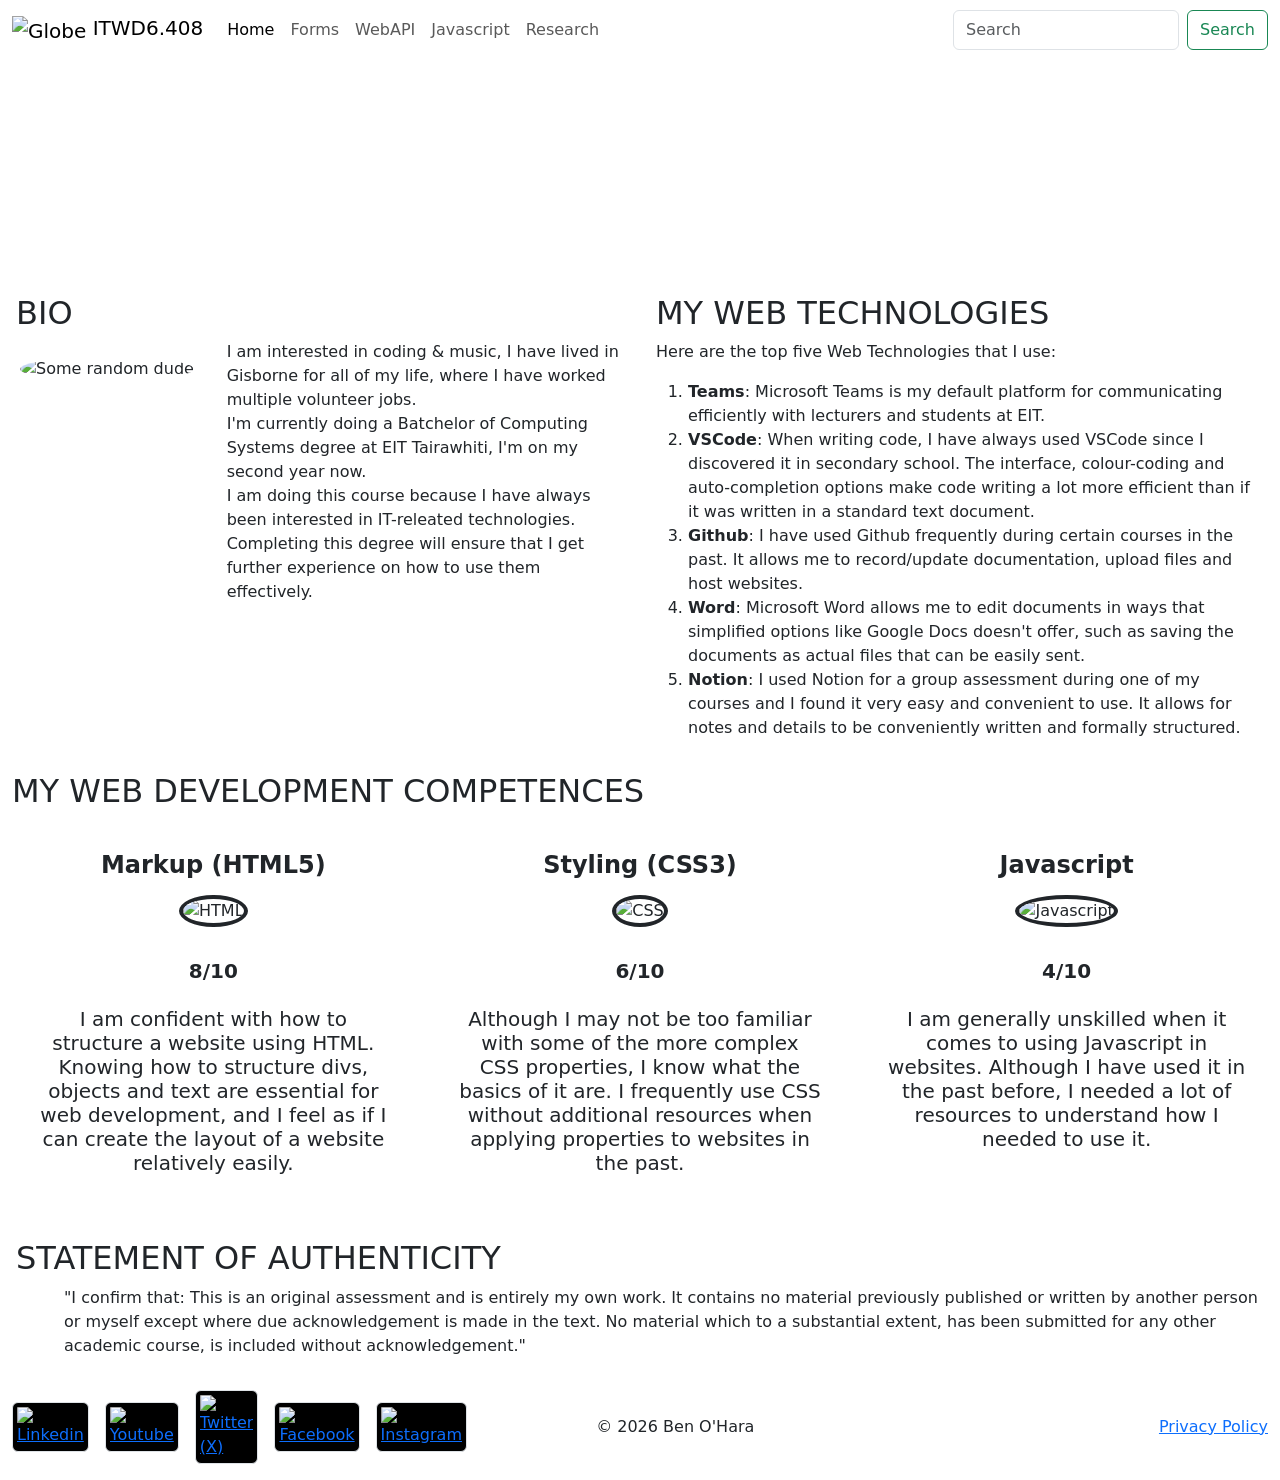
==== index.html @ 62f68aa6 "Add files via upload" ====
<!doctype html>
<html lang="en">

<head>
  <meta charset="utf-8">
  <meta name="viewport" content="width=device-width, initial-scale=1">
  <title>Home</title>
  <link rel="preconnect" href="https://fonts.googleapis.com">
  <link rel="preconnect" href="https://fonts.gstatic.com" crossorigin>
  <link href="https://fonts.googleapis.com/css2?family=Architects+Daughter&display=swap" rel="stylesheet">
  <link rel="stylesheet" href="css/custom.css">
  <link href="https://cdn.jsdelivr.net/npm/bootstrap@5.3.8/dist/css/bootstrap.min.css" rel="stylesheet"
    integrity="sha384-sRIl4kxILFvY47J16cr9ZwB07vP4J8+LH7qKQnuqkuIAvNWLzeN8tE5YBujZqJLB" crossorigin="anonymous">
</head>

<body class="d-flex flex-column min-vh-100 page-home">
  <script src="https://cdn.jsdelivr.net/npm/bootstrap@5.3.8/dist/js/bootstrap.bundle.min.js"
    integrity="sha384-FKyoEForCGlyvwx9Hj09JcYn3nv7wiPVlz7YYwJrWVcXK/BmnVDxM+D2scQbITxI"
    crossorigin="anonymous"></script>

  <header>
    <nav class="navbar navbar-expand-lg bg-gradient">
      <div class="container-fluid">
        <a class="navbar-brand" href="index.html">
          <img src="images/global.png" height="30 rem" alt="Globe" class="d-inline-block align-text-top">
          ITWD6.408
        </a>
        <button class="navbar-toggler" type="button" data-bs-toggle="collapse" data-bs-target="#navbarSupportedContent"
          aria-controls="navbarSupportedContent" aria-expanded="false" aria-label="Toggle navigation">
          <span class="navbar-toggler-icon"></span>
        </button>
        <div class="collapse navbar-collapse" id="navbarSupportedContent">
          <ul class="navbar-nav w-100 mb-2 mb-lg-0">
            <li class="nav-item">
              <a class="nav-link active" aria-current="page" href="index.html">Home</a>
            </li>
            <li class="nav-item">
              <a class="nav-link" href="form.html">Forms</a>
            </li>
            <li class="nav-item">
              <a class="nav-link" href="webapi.html">WebAPI</a>
            </li>
            <li class="nav-item">
              <a class="nav-link" href="js-demo.html">Javascript</a>
            </li>
            <li class="nav-item">
              <a class="nav-link" href="research.html">Research</a>
            </li>
            <form class="d-flex ms-auto" role="search">
              <input class="form-control me-2" type="search" placeholder="Search" aria-label="Search" />
              <button class="btn btn-outline-success" type="submit">Search</button>
            </form>
          </ul>
        </div>
      </div>
    </nav>
  </header>

  <main>
    <section id="hero-section" class="container-fluid d-flex justify-content-center align-items-center">
      <div id="hero-card"
        class="container-fluid text-white border border-white text-center col-sm-12 col-md-6 col-lg-6 p-3">
        <p class="card-text fs-4">Advanced Internet and Web Learning Portfolio</p>
        <p class="card-title display-3"><strong>I am Ben O'Hara</strong></p>
        <p>Batchelor of Computing Systems student at EIT</p>
      </div>
    </section>

    <section id="about-wrapper" class="container-fluid p-0">
      <div id="about" class="row g-0 w-100 m-0 align-items-stretch">
        <div id="bio" class="col-12 col-md-6 m-0 p-3">
          <h2 id="bio-header" class="text-uppercase pt-3">Bio</h2>
          <div id="bio-contents" class="row">
            <div id="bio-img-div" class="col-12 col-md-4 p-3">
              <div class="row justify-content-center justify-content-md-start">
                <div class="col-4 col-md-12">
                  <img id="bio-img" src="./images/dude.jpg" alt="Some random dude" class="img-fluid rounded-circle">
                </div>
              </div>
            </div>
            <div id="bio-text-div" class="col-12 col-md-8">
              <p id="bio-text">I am interested in coding & music, I have lived in Gisborne for all of my life, where I
                have worked multiple
                volunteer jobs.<br>I'm currently doing a Batchelor of Computing Systems
                degree at EIT Tairawhiti, I'm on my second year now.<br>I am doing this course because I have always
                been interested in IT-releated technologies. Completing this degree will ensure that I get further
                experience on how to use them effectively.
              </p>
            </div>
          </div>
        </div>

        <div id="tech" class="col-12 col-md-6 m-0 p-3 bg-gradient">
          <h2 class="text-uppercase pt-3">My Web Technologies</h2>
          <p>Here are the top five Web Technologies that I use:</p>
          <ol class="mb-0">
            <li><strong>Teams</strong>: Microsoft Teams is my default platform for communicating efficiently with
              lecturers and students at EIT.</li>
            <li><strong>VSCode</strong>: When writing code, I have always used VSCode since I discovered it in secondary
              school. The interface, colour-coding and auto-completion options make code writing a lot more efficient
              than if it was written in a standard text document.</li>
            <li><strong>Github</strong>: I have used Github frequently during certain courses in the past. It allows me
              to record/update documentation, upload files and host websites.</li>
            <li><strong>Word</strong>: Microsoft Word allows me to edit documents in ways that simplified options like
              Google Docs doesn't offer, such as saving the documents as actual files that can be easily sent.</li>
            <li><strong>Notion</strong>: I used Notion for a group assessment during one of my courses and I found it
              very easy and convenient to use. It allows for notes and details to be conveniently written and formally
              structured.</li>
          </ol>
        </div>
      </div>
    </section>

    <section id="web_dev" class="container-fluid">
      <h2 class="text-uppercase pt-3">My Web Development Competences</h2>
      <div id="web_dev-cards" class="row align-items-center text-center align-items-stretch">
        <div id="html-card" class="dev-cards col-sm-12 col-md-4 col-lg-4 p-3">
          <div class="flip-box">
            <div class="flip-box-inner h-100">
              <div class="flip-box-front h-100 d-flex flex-column justify-content-center align-items-center p-3">
                <div class="container-fluid">
                  <div class="row align-items-center">
                    <div id="html-heading-div" class="col-8 col-md-12 col-lg-12">
                      <h1 id="html-heading" class="flip-box-headings-1 architects-daughter-regular mb-3 fs-4 fs-md-3">
                        <strong>Markup (HTML5)</strong>
                      </h1>
                    </div>
                    <div id="html-image-div" class="col-4 col-md-12 col-lg-12">
                      <img src="images/html5.png" alt="HTML"
                        class="dev_images img-fluid rounded-circle border border-dark border-4">
                    </div>
                  </div>
                </div>
              </div>
              <div class="flip-box-back h-100 d-flex text-center justify-content-center align-items-center p-3">
                <h2 class="h5 mb-0"><strong>8/10</strong><br><br>I am confident with how to structure a website using
                  HTML. Knowing how to structure divs, objects and text are essential for web development, and I feel as
                  if I can create the layout of a website relatively easily.</h2>
              </div>
            </div>
          </div>
        </div>
        <div id="css-card" class="dev-cards col-sm-12 col-md-4 col-lg-4 p-3">
          <div class="flip-box">
            <div class="flip-box-inner">
              <div class="flip-box-front h-100 d-flex flex-column justify-content-center align-items-center p-3">
                <div class="container-fluid">
                  <div class="row align-items-center">
                    <div id="css-heading-div" class="col-8 col-md-12 col-lg-12">
                      <h1 id="css-heading" class="flip-box-headings-1 architects-daughter-regular mb-3 fs-4 fs-md-3">
                        <strong>Styling
                          (CSS3)</strong>
                      </h1>
                    </div>
                    <div id="css-image-div" class="col-4 col-md-12 col-lg-12">
                      <img src="images/css3.png" alt="CSS"
                        class="dev_images img-fluid rounded-circle border border-dark border-4">
                    </div>
                  </div>
                </div>
              </div>
              <div class="flip-box-back h-100 d-flex text-center justify-content-center align-items-center p-3">
                <h2 class="h5 mb-0"><strong>6/10</strong><br><br>Although I may not be too familiar with some of the
                  more complex CSS
                  properties, I know what the basics of it are. I frequently use CSS without additional resources when
                  applying properties to websites in the past.</h2>
              </div>
            </div>
          </div>
        </div>
        <div id="js-card" class="dev-cards col-sm-12 col-md-4 col-lg-4 p-3">
          <div class="flip-box">
            <div class="flip-box-inner">
              <div class="flip-box-front h-100 d-flex flex-column justify-content-center align-items-center p-3">
                <div class="container-fluid">
                  <div class="row align-items-center">
                    <div id="js-heading-div" class="col-8 col-md-12 col-lg-12">
                      <h1 id="js-heading" class="flip-box-headings-1 architects-daughter-regular mb-3 fs-4 fs-md-3">
                        <strong>Javascript</strong>
                      </h1>
                    </div>
                    <div id="js-image-div" class="col-4 col-md-12 col-lg-12">
                      <img src="images/javascript.png" alt="Javascript"
                        class="dev_images img-fluid rounded-circle border border-dark border-4">
                    </div>
                  </div>
                </div>
              </div>
              <div class="flip-box-back h-100 d-flex text-center justify-content-center align-items-center p-3">
                <h2 class="h5 mb-0"><strong>4/10</strong><br><br>I am generally unskilled when it comes to using
                  Javascript in websites.
                  Although I have used it in the past before, I needed a lot of resources to understand how I needed to
                  use it.</h2>
              </div>
            </div>
          </div>
        </div>
      </div>
    </section>

    <section id="statement" class="p-3">
      <h2 id="statement-header" class="text-uppercase pt-3">Statement of Authenticity</h2>
      <p id="statement-text" class="mb-0 ps-5">"I confirm that:
        This is an original assessment and is entirely my own work.
        It contains no material previously published or written by another person or myself except where due
        acknowledgement is made in the text.
        No material which to a substantial extent, has been submitted for any other academic course, is included
        without acknowledgement."</p>
    </section>
  </main>

  <footer class="container-fluid pt-3 bg-gradient mt-auto">
    <div class="row align-items-center g-3">
      <div id="socials-div"
        class="col-12 col-md d-flex align-items-center justify-content-center justify-content-md-start">
        <ul id="socials" class="list-unstyled d-flex no-wrap align-items-center gap-3 p-0 md-3">
          <li class="d-flex align-items-center">
            <a href="#" class="d-flex align-items-center">
              <img src="./images/linkedin.png" id="linkedin" alt="Linkedin" class="social_logos img-thumbnail bg-black">
            </a>
          </li>
          <li class="d-flex align-items-center">
            <a href="#" class="d-flex align-items-center">
              <img src="./images/youtube.png" id="youtube" alt="Youtube" class="social_logos img-thumbnail bg-black">
            </a>
          </li>
          <li class="d-flex align-items-center">
            <a href="#" class="d-flex align-items-center">
              <img src="./images/twitterx.png" id="twitter" alt="Twitter (X)"
                class="social_logos img-thumbnail bg-black">
            </a>
          </li>
          <li class="d-flex align-items-center">
            <a href="#" class="d-flex align-items-center">
              <img src="./images/facebook.png" id="facebook" alt="Facebook" class="social_logos img-thumbnail bg-black">
            </a>
          </li>
          <li class="d-flex align-items-center">
            <a href="#" class="d-flex align-items-center">
              <img src="./images/instagram.png" id="instagram" alt="Instagram"
                class="social_logos img-thumbnail bg-black">
            </a>
          </li>
        </ul>
      </div>

      <div id="copyright-div" class="col-12 col-md text-center">
        <p>© 2026 Ben O'Hara</p>
      </div>

      <div id="privacy-div" class="col-12 col-md text-center text-md-end">
        <a href="#" class="link-primary">
          <p>Privacy Policy</p>
        </a>
      </div>
    </div>
  </footer>

</body>

</html>
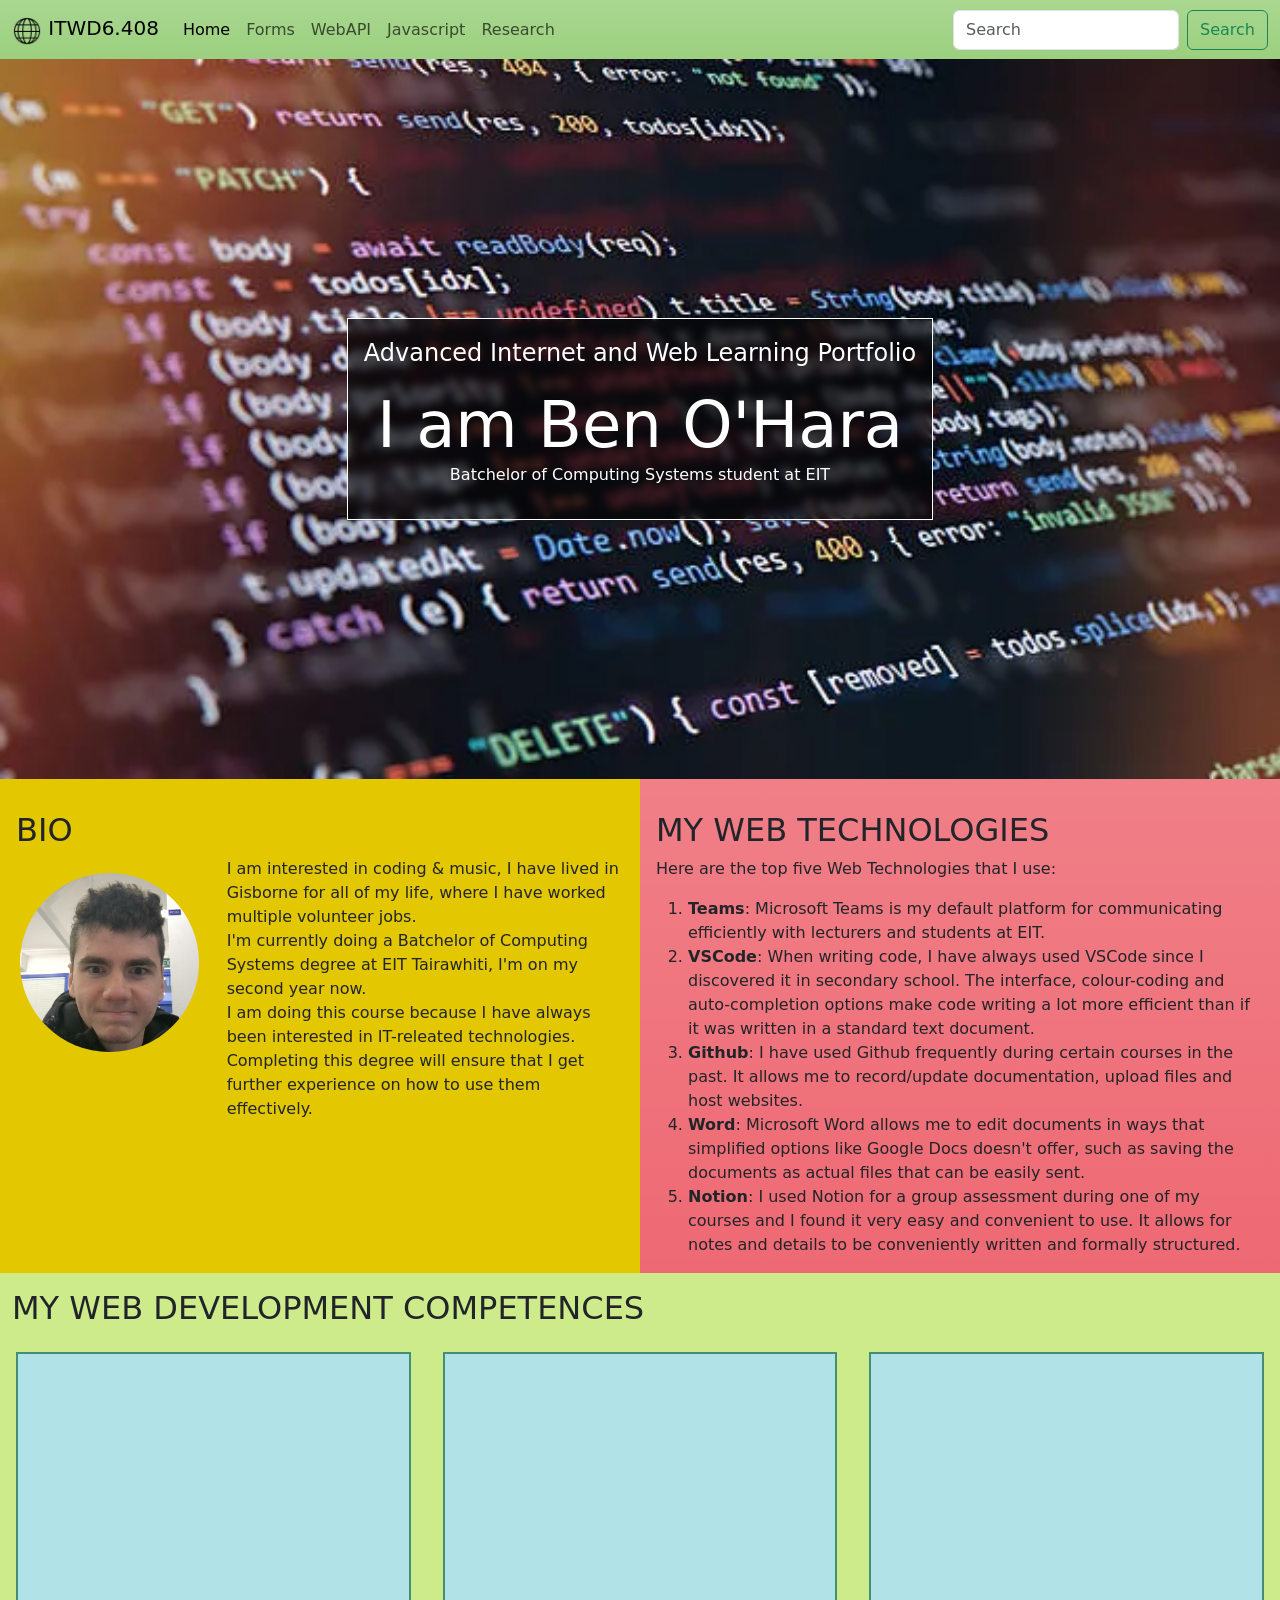
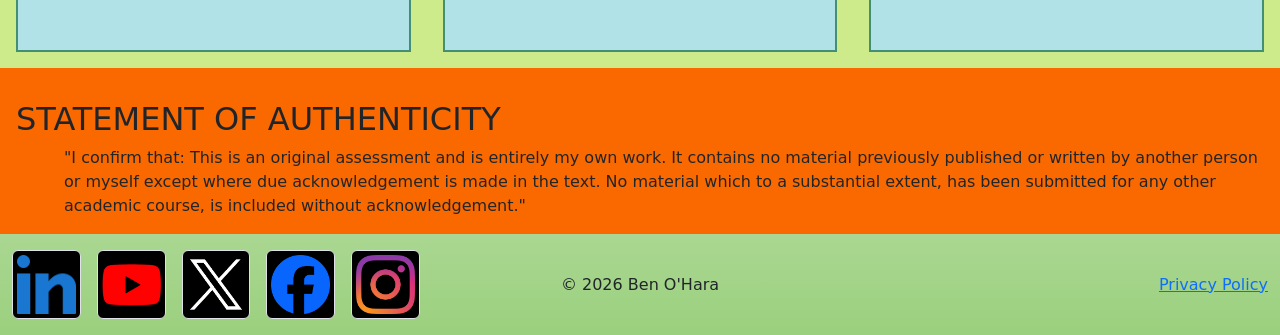
==== commit da32aae8: "Fix HTML encoding issues in index.html" ====
--- a/index.html
+++ b/index.html
@@ -249,13 +249,34 @@
       </div>
 
       <div id="privacy-div" class="col-12 col-md text-center text-md-end">
-        <a href="#" class="link-primary">
-          <p>Privacy Policy</p>
-        </a>
+        <p>
+          <a href="#" class="link-primary" data-bs-toggle="modal" data-bs-target="#privacyModal">
+            Privacy Policy
+          </a>
+        </p>
       </div>
     </div>
   </footer>
 
+  <div class="modal fade" id="privacyModal" tabindex="-1" aria-labelledby="privacyModal" aria-hidden="true">
+    <div class="modal-dialog">
+      <div class="modal-content">
+        <div class="modal-header">
+          <h1 class="modal-title fs-5" id="privacyModalLabel">Privacy Policy</h1>
+          <button type="button" class="btn-close" data-bs-dismiss="modal" aria-label="Close"></button>
+        </div>
+        <div class="modal-body">
+          All information submitted to this site will be stored for feedback purposes. This information will
+          be deleted
+          once these purposes have been fulfilled. It will not be disclosed to any other organisation.
+        </div>
+        <div class="modal-footer">
+          <button type="button" class="btn btn-primary" data-bs-dismiss="modal">I Understand</button>
+        </div>
+      </div>
+    </div>
+  </div>
+
 </body>
 
-</html>+</html>
--- a/css/custom.css
+++ b/css/custom.css
@@ -0,0 +1,216 @@
+header,
+footer {
+    background-color: #9BD07E;
+}
+
+#bio {
+    background-color: #E3C701;
+}
+
+#tech {
+    background-color: #EE6973;
+}
+
+#statement {
+    background-color: #FA6900;
+}
+
+#web_dev {
+    background-color: #CDEB8B;
+}
+
+h1 {
+    text-transform: none;
+}
+
+a {
+    text-decoration-color: blue;
+}
+
+#hero-section {
+    background-image: url('../images/heroimage.png');
+    height: 80vh;
+    background-repeat: no-repeat;
+    background-size: cover;
+    background-position: center;
+}
+
+#hero-card {
+    background-color: rgba(0, 0, 0, 0.60);
+    backdrop-filter: blur(5px);
+    padding: 2vh;
+    width: fit-content;
+}
+
+.social_logos {
+    display: block;
+    border: 2vh white solid;
+    width: 8vh;
+    padding: 2vh;
+}
+
+.architects-daughter-regular {
+    font-family: "Architects Daughter", cursive;
+    font-weight: 400;
+    font-style: normal;
+}
+
+/* FLIP BOX */
+
+.flip-box {
+    position: relative;
+    width: 100%;
+    height: 300px;
+    perspective: 1000px;
+}
+
+.flip-box-inner {
+    position: relative;
+    width: 100%;
+    height: 100%;
+    transition: transform 0.8s;
+    transform-style: preserve-3d;
+}
+
+.page-home .flip-box-inner {
+    border: #448F74 2px solid;
+}
+
+.page-research .flip-box-inner {
+    border: goldenrod 2px solid;
+}
+
+.flip-box:hover .flip-box-inner {
+    transform: rotateY(180deg);
+}
+
+.flip-box-front,
+.flip-box-back {
+    position: absolute;
+    inset: 0;
+    backface-visibility: hidden;
+    overflow: hidden;
+}
+
+.page-home .flip-box-front,
+.page-home .flip-box-back {
+    background-color: #B1E2E7;
+    color: black;
+}
+
+.page-research .flip-box-front,
+.page-research .flip-box-back {
+    background-color: #FFE6CD;
+    color: black;
+}
+
+.flip-box-back {
+    transform: rotateY(180deg);
+    text-align: left;
+    overflow-y: auto;
+}
+
+.flip-box-back ul {
+    margin: 0.5rem 0 0 1.25rem;
+    padding-left: 0.5rem;
+}
+
+.flip-box-back a {
+    word-break: break-word;
+}
+
+.flip-box-front,
+.flip-box-back {
+    overflow: hidden;
+}
+
+.flip-box-headings-1 {
+    color: blue;
+}
+
+.flip-box-headings-2 {
+    font-family: serif;
+    color: black;
+    text-transform: none !important;
+}
+
+.research_images {
+    max-width: 70%;
+    max-height: 70%;
+    object-fit: contain;
+    display: block;
+    margin: 0 auto;
+}
+
+/* FORM */
+
+#mobile-techno-form {
+    background-color: lightgray;
+}
+
+#iframe-div {
+    width: 100%;
+    height: 2000px;
+    position: relative;
+    padding-bottom: 200%;
+    overflow: hidden;
+}
+
+#iframe-div iframe {
+    position: absolute;
+    top: 0;
+    left: 0;
+    width: 100%;
+    height: 100%;
+    border: 0;
+}
+
+.input_divs {
+    margin-bottom: 4vh;
+}
+
+/* JS DEMOS */
+
+.demos {
+    background-color: lightgrey;
+}
+
+.demo-headings {
+    padding-bottom: 20px;
+    border-bottom: black 1px solid;
+}
+
+#comments p {
+    margin: 5px;
+    padding: 10px;
+    border: 1px gray solid;
+}
+
+#item-list {
+    margin-left: 30px;
+}
+
+.show-cart li {
+    display: flex;
+}
+
+.card {
+    margin-bottom: 20px;
+}
+
+.card-img-top {
+    width: 200px;
+    height: 200px;
+    align-self: center;
+}
+
+#abstract {
+    font-style: italic;
+    font-size: 1.2em;
+}
+
+#detailed {
+    font-style: normal;
+    font-size: 1.0em;
+    display: none;
+}
